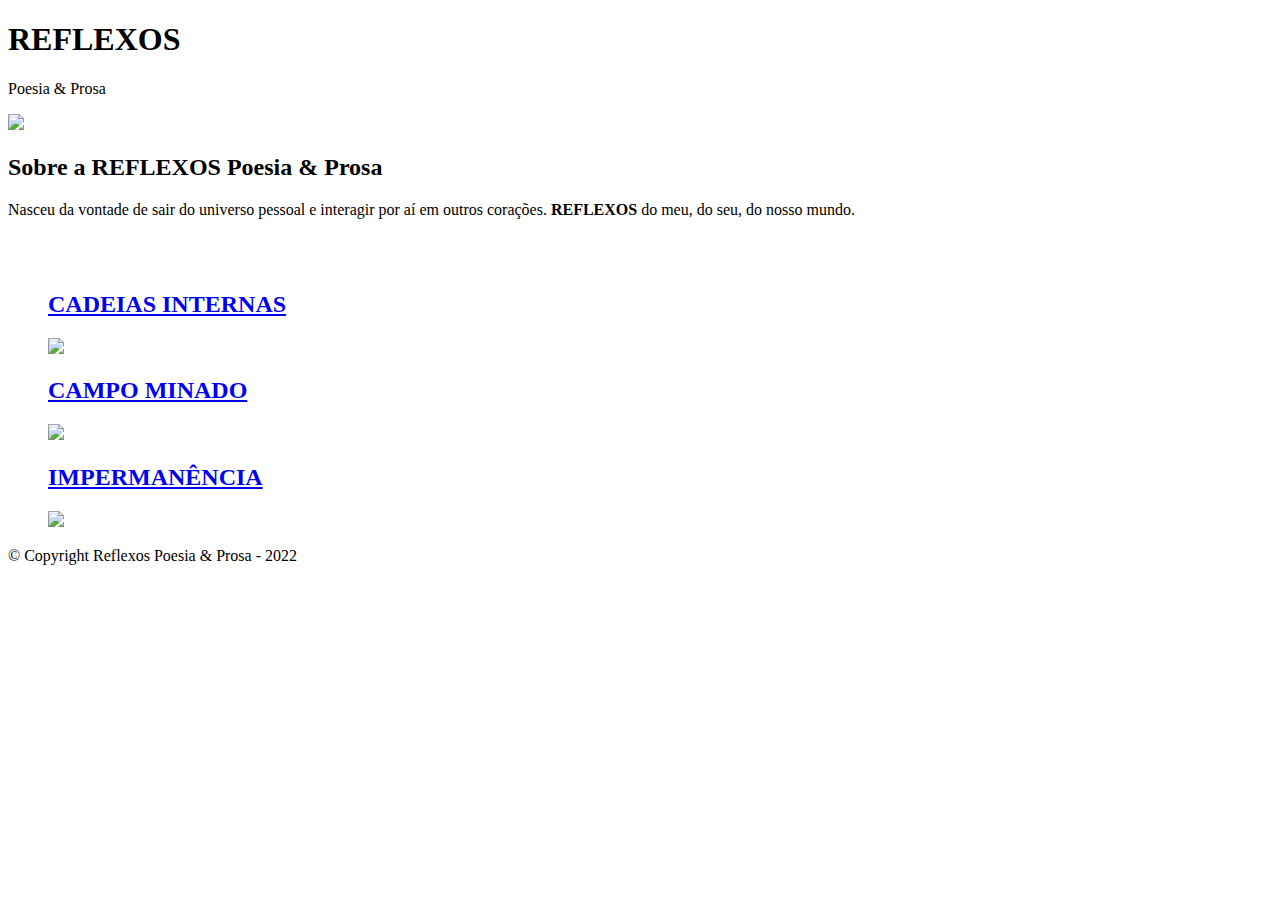
==== index.html @ fb53c898 "Create index.html" ====
<!DOCTYPE html>
<html lang="pt-br">

<head>
    <meta charset="UTF-8">
    <title>REFLEXOS</title>

    <link rel="stylesheet" href="style.css">
    <link rel=stylesheet href="produtos.css">
</head>

    <header>
        <div class="caixa">
            <h1 class="titulo-principal">REFLEXOS</h1>
            <p>Poesia & Prosa</p>
            <img src="espelho_infinito.jpeg">
        </div>      
            <script>
                alert("O que parece ser real pode ser só um reflexo")
            </script>
        </div>
    </header>
    <div class="principal">
    <h2 class="titulo-centralizado">Sobre a REFLEXOS Poesia & Prosa</h2>

    <p>Nasceu da vontade de sair do universo pessoal e interagir por aí em outros corações. <strong>REFLEXOS</strong> do
        meu, do seu, do nosso mundo.</p>

    </div>
    <br>
    <br>

    <body>

        <main>
            <nav>
                <ul style="list-style-type:none" class="produtos">
                    <li>
                        <h2>
                            <a href="pagina_cadeiasinternas.html">
                                CADEIAS INTERNAS</a></h2>
                        <img class="minhas-images" src="coronavirus.jpg">
                    </li>
                    <li>
                        <h2><a href="pagina_campominado.html">
                        CAMPO MINADO</a></h2>
                        <img class="minhas-images" src="campo_minado.jpeg">
                    </li>
                    <li>
                        <h2><a href="pagina_impermanencia.html">
                        IMPERMANÊNCIA</a></h2>
                        <img class="minhas-images" src="impermanencia.jpg">
                    </li>
                </ul>
            </nav>
        </main>


        <footer>
            <p class="copyright">&copy; Copyright Reflexos Poesia & Prosa - 2022</p>
        </footer>

    </body>

</html>
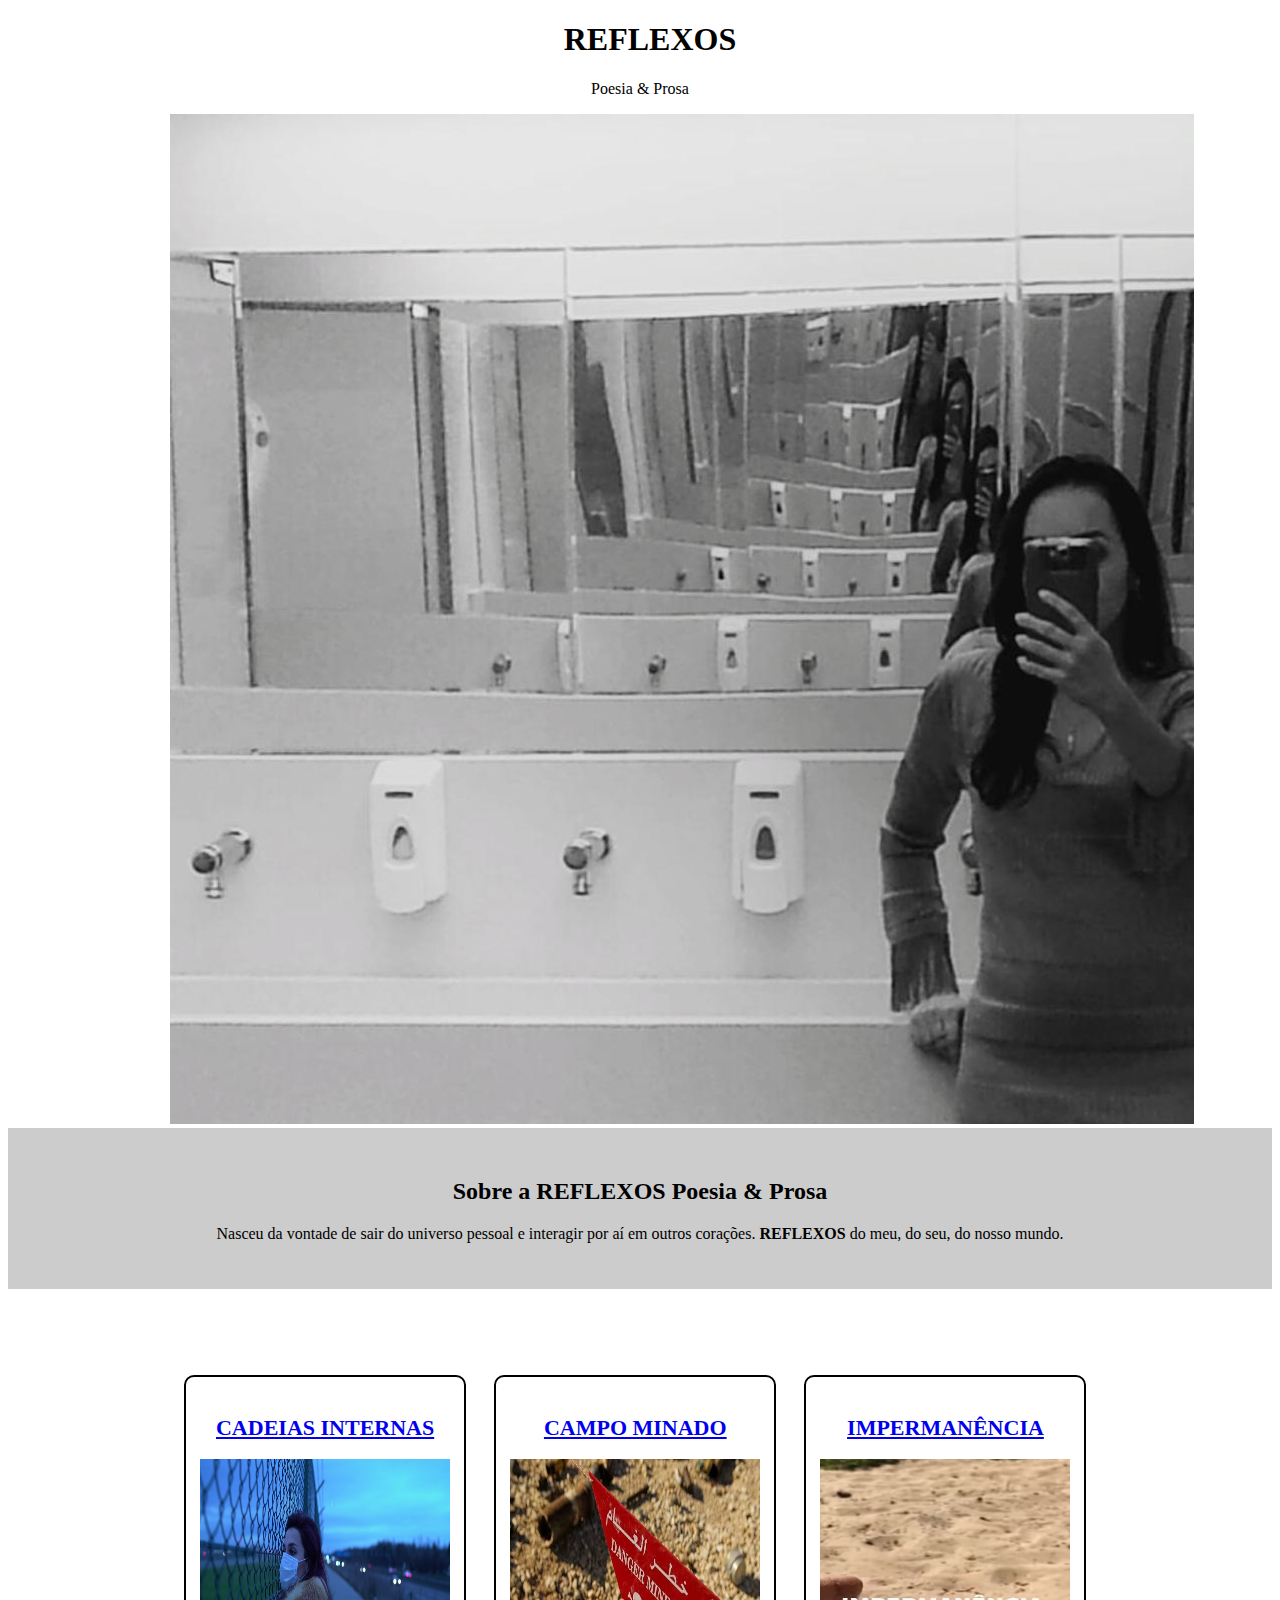
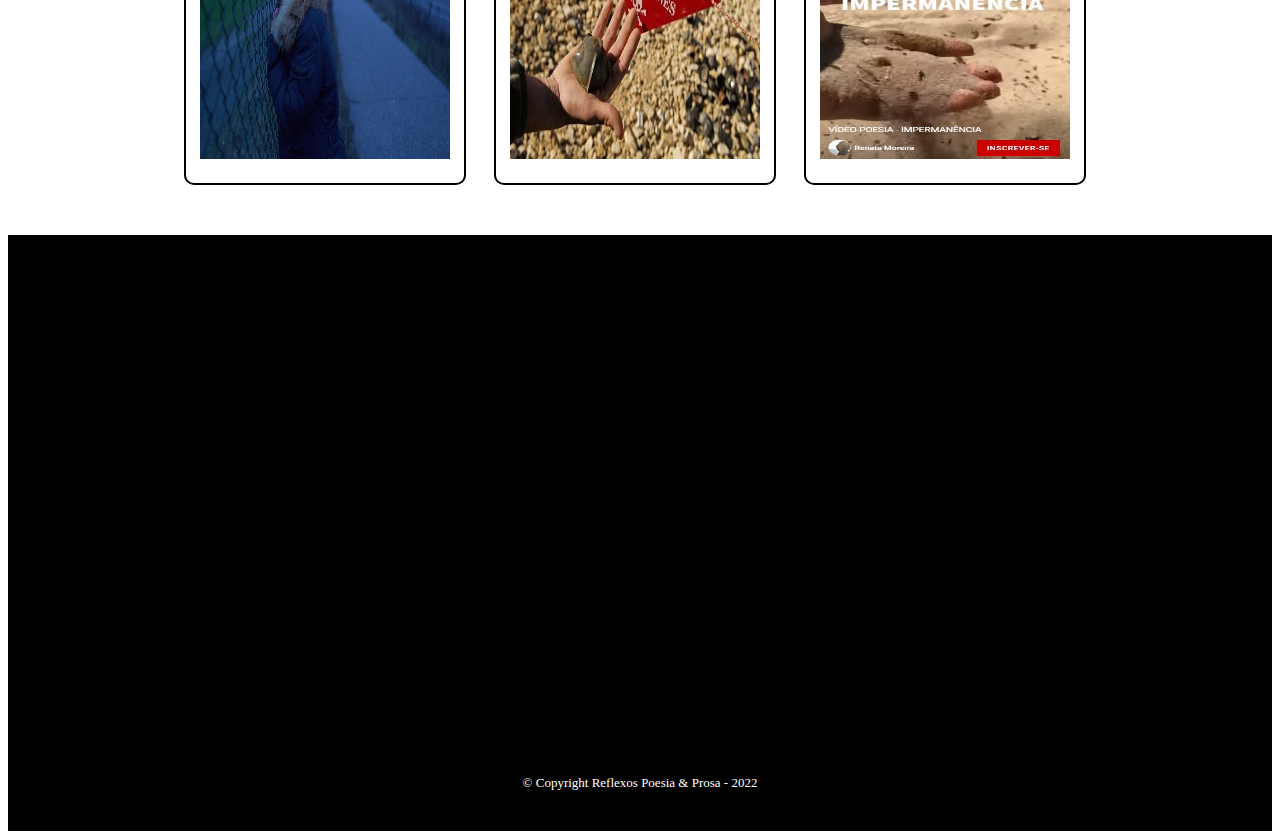
==== commit d39c67d0: "Add files via upload" ====
--- a/index.html
+++ b/index.html
@@ -1,65 +1,65 @@
-<!DOCTYPE html>
-<html lang="pt-br">
-
-<head>
-    <meta charset="UTF-8">
-    <title>REFLEXOS</title>
-
-    <link rel="stylesheet" href="style.css">
-    <link rel=stylesheet href="produtos.css">
-</head>
-
-    <header>
-        <div class="caixa">
-            <h1 class="titulo-principal">REFLEXOS</h1>
-            <p>Poesia & Prosa</p>
-            <img src="espelho_infinito.jpeg">
-        </div>      
-            <script>
-                alert("O que parece ser real pode ser só um reflexo")
-            </script>
-        </div>
-    </header>
-    <div class="principal">
-    <h2 class="titulo-centralizado">Sobre a REFLEXOS Poesia & Prosa</h2>
-
-    <p>Nasceu da vontade de sair do universo pessoal e interagir por aí em outros corações. <strong>REFLEXOS</strong> do
-        meu, do seu, do nosso mundo.</p>
-
-    </div>
-    <br>
-    <br>
-
-    <body>
-
-        <main>
-            <nav>
-                <ul style="list-style-type:none" class="produtos">
-                    <li>
-                        <h2>
-                            <a href="pagina_cadeiasinternas.html">
-                                CADEIAS INTERNAS</a></h2>
-                        <img class="minhas-images" src="coronavirus.jpg">
-                    </li>
-                    <li>
-                        <h2><a href="pagina_campominado.html">
-                        CAMPO MINADO</a></h2>
-                        <img class="minhas-images" src="campo_minado.jpeg">
-                    </li>
-                    <li>
-                        <h2><a href="pagina_impermanencia.html">
-                        IMPERMANÊNCIA</a></h2>
-                        <img class="minhas-images" src="impermanencia.jpg">
-                    </li>
-                </ul>
-            </nav>
-        </main>
-
-
-        <footer>
-            <p class="copyright">&copy; Copyright Reflexos Poesia & Prosa - 2022</p>
-        </footer>
-
-    </body>
-
-</html>
+<!DOCTYPE html>
+<html lang="pt-br">
+
+<head>
+    <meta charset="UTF-8">
+    <title>REFLEXOS</title>
+
+    <link rel="stylesheet" href="style.css">
+    <link rel=stylesheet href="produtos.css">
+</head>
+
+    <header>
+        <div class="caixa">
+            <h1 class="titulo-principal">REFLEXOS</h1>
+            <p>Poesia & Prosa</p>
+            <img src="espelho_infinito.jpeg">
+        </div>      
+            <script>
+                alert("O que parece ser real pode ser só um reflexo")
+            </script>
+        </div>
+    </header>
+    <div class="principal">
+    <h2 class="titulo-centralizado">Sobre a REFLEXOS Poesia & Prosa</h2>
+
+    <p>Nasceu da vontade de sair do universo pessoal e interagir por aí em outros corações. <strong>REFLEXOS</strong> do
+        meu, do seu, do nosso mundo.</p>
+
+    </div>
+    <br>
+    <br>
+
+    <body>
+
+        <main>
+            <nav>
+                <ul style="list-style-type:none" class="produtos">
+                    <li>
+                        <h2>
+                            <a href="pagina_cadeiasinternas.html">
+                                CADEIAS INTERNAS</a></h2>
+                        <img class="minhas-images" src="coronavirus.jpg">
+                    </li>
+                    <li>
+                        <h2><a href="pagina_campominado.html">
+                        CAMPO MINADO</a></h2>
+                        <img class="minhas-images" src="campo_minado.jpeg">
+                    </li>
+                    <li>
+                        <h2><a href="pagina_impermanencia.html">
+                        IMPERMANÊNCIA</a></h2>
+                        <img class="minhas-images" src="impermanencia.jpg">
+                    </li>
+                </ul>
+            </nav>
+        </main>
+
+
+        <footer>
+            <p class="copyright">&copy; Copyright Reflexos Poesia & Prosa - 2022</p>
+        </footer>
+
+    </body>
+
+</html>--- a/style.css
+++ b/style.css
@@ -0,0 +1,64 @@
+body{
+
+}
+
+#banner {
+	width: 100%
+}
+
+.principal {
+	background: #CCCCCC;
+	padding: 30px;
+}
+
+.titulo-principal{
+	padding-left: 20px;
+	text-align: center;
+}
+
+.titulo-esquerda{
+	text-align: left;
+}
+
+.titulo-centralizado{
+	text-align: center
+}
+
+h3{ 
+	text-align: left;
+}
+
+p{
+	text-align: center;
+}
+
+.itens {
+	font-style: italic;	
+}
+
+.beneficios{
+	background: #FFFFFF;
+	padding: 20px;
+}
+
+ul{
+	display: flex;
+	vertical-align: top;
+	width: 20%;
+	margin-right: 15%;
+}
+
+
+.imagembeneficios{
+	width: 5%;
+}
+
+.minhas-images {
+	width: 250px;
+	height: 300px
+}
+
+.espelho_infinito{
+	width: 50px;
+	height: 100px
+}
--- a/produtos.css
+++ b/produtos.css
@@ -0,0 +1,94 @@
+.header{
+	background: #BBBBBB;
+	padding: 100px 0;
+}
+
+.caixa{
+	position: relative;
+	width: 940px;
+	margin: 0 auto;
+	height: fit-content;
+}
+
+.nav li{
+	display: inline;
+	margin: 0 0 0 15px ;
+}
+
+.nav{
+	position: absolute;
+	top: 1300px;
+	right: 450px;
+}
+
+.nav a{
+	text-transform: uppercase;
+	color: #000000;
+	font-weight: bold;
+	font-size: 22px ;
+	text-decoration: none;
+}
+
+.nav a:hover{
+	color: #C78C19;
+	text-decoration: underline;
+}
+
+.produtos {
+	width: 940px;
+	margin: 0 auto;
+	padding: 50px 0;
+}
+
+.produtos li{
+	display: inline-block;
+	text-align: center;
+	width: 30%;
+	vertical-align: top;
+	margin: 0 1.5%;
+	padding: 20px 10px;
+	box-sizing: border-box;
+	border: 2px solid #000000;
+	border-radius: 10px;
+
+}
+
+.produtos li:hover{
+	border-color: #C78C19;
+}
+
+.produtos li:active{
+	border-color: #088C19;
+}
+
+.produtos li:hover h2{
+	font-size: 34px
+}
+
+.produtos h2{
+	font-size: 22px;
+	font-weight: bold;
+}
+
+.produto-descricao{
+	font-size: 18px;
+}
+
+.produto-preco{
+	font-size: 22px;
+	font-weight: bold;
+	margin-top: 10px;
+}
+
+footer{
+	text-align: center;
+	background: #000000;
+	background-size: contain;
+	padding: 40px 0;
+}
+
+.copyright {
+	color: #FFFFFFFF;
+	font-size: 13px;
+	margin: 500px 0 0;
+}
